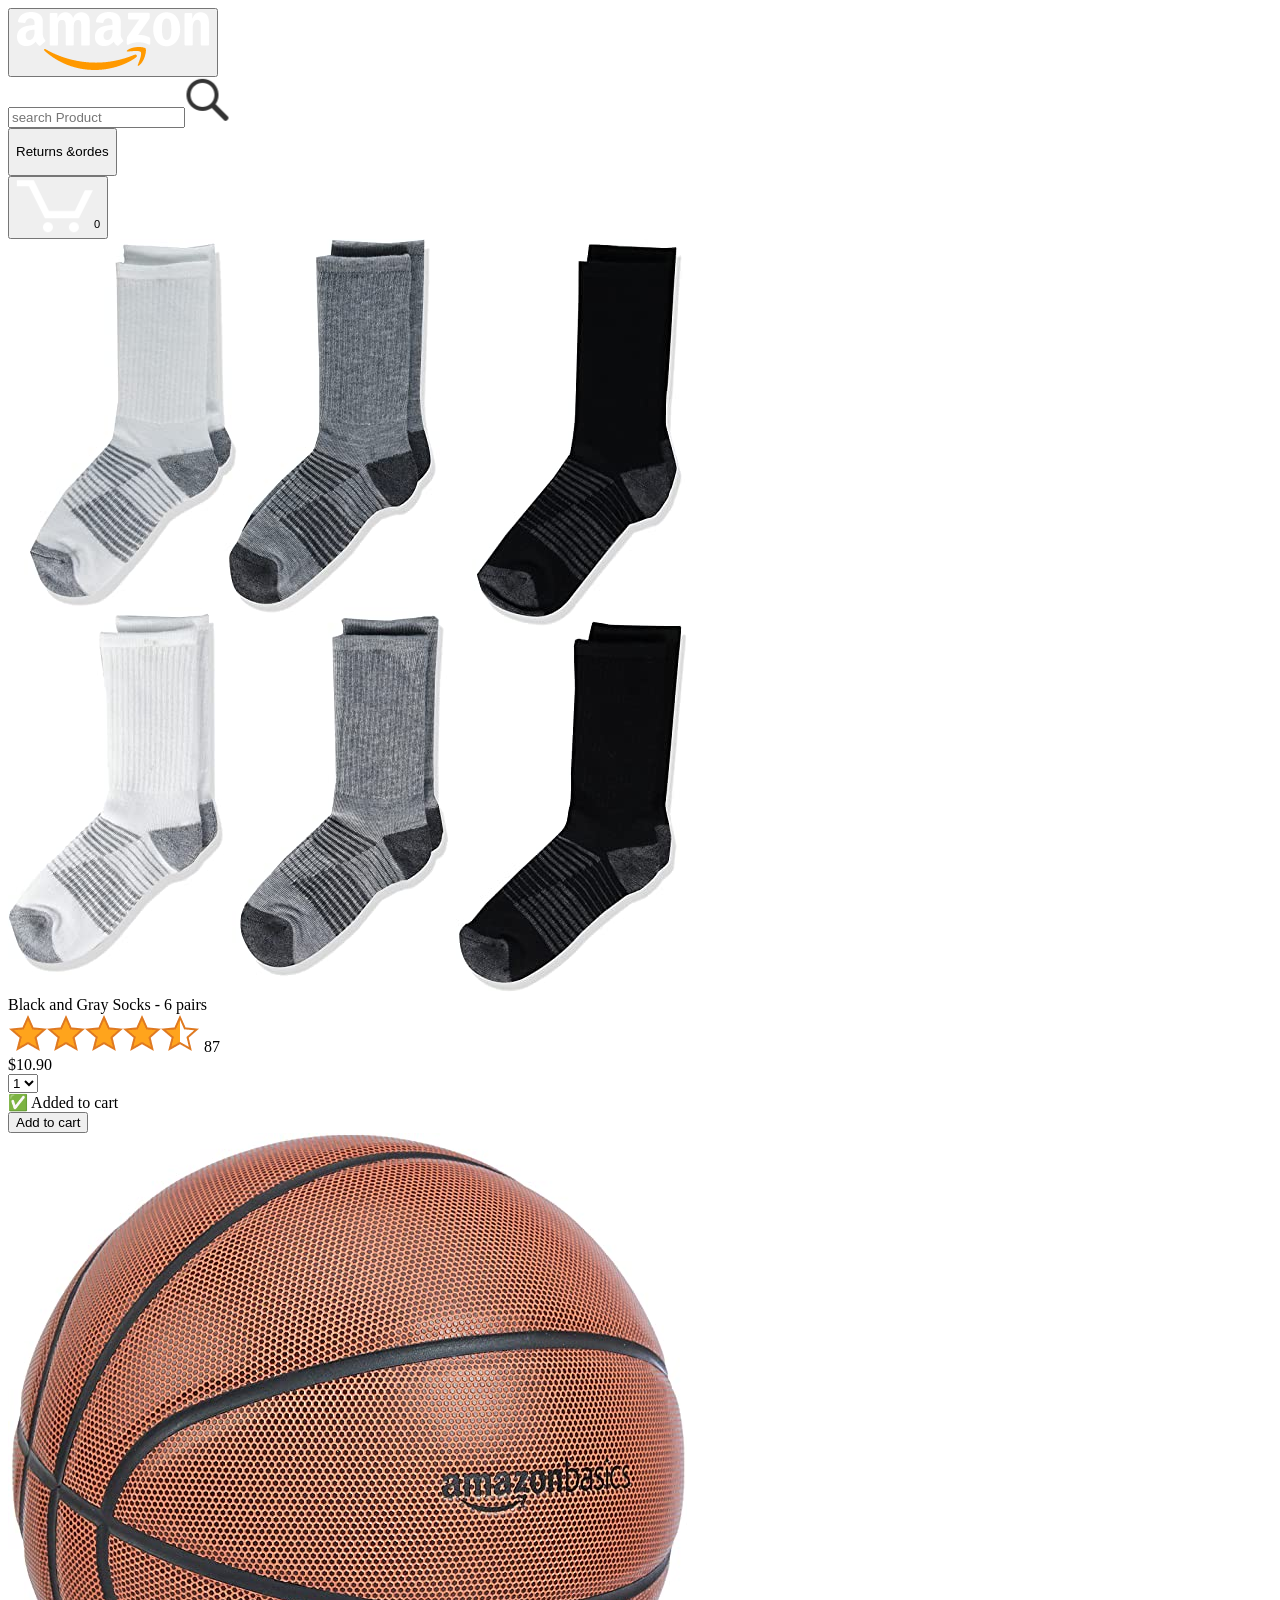
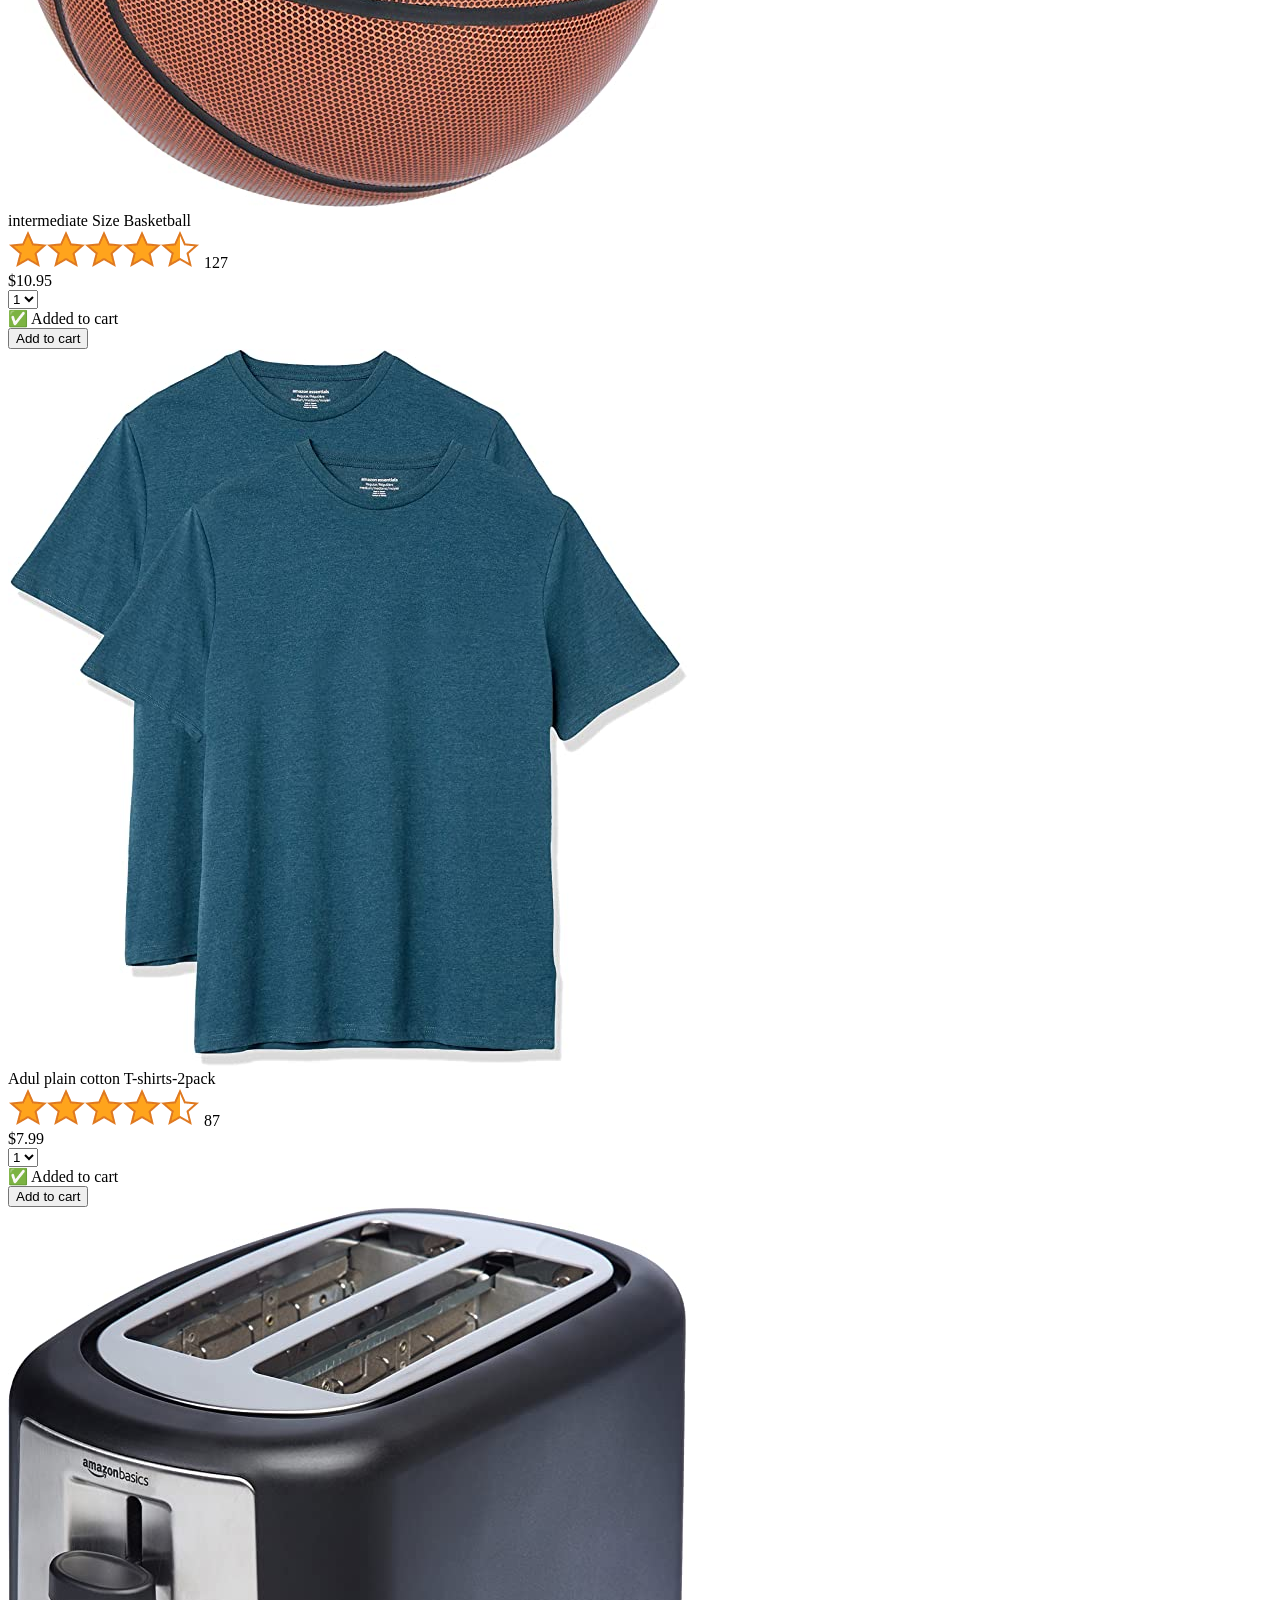
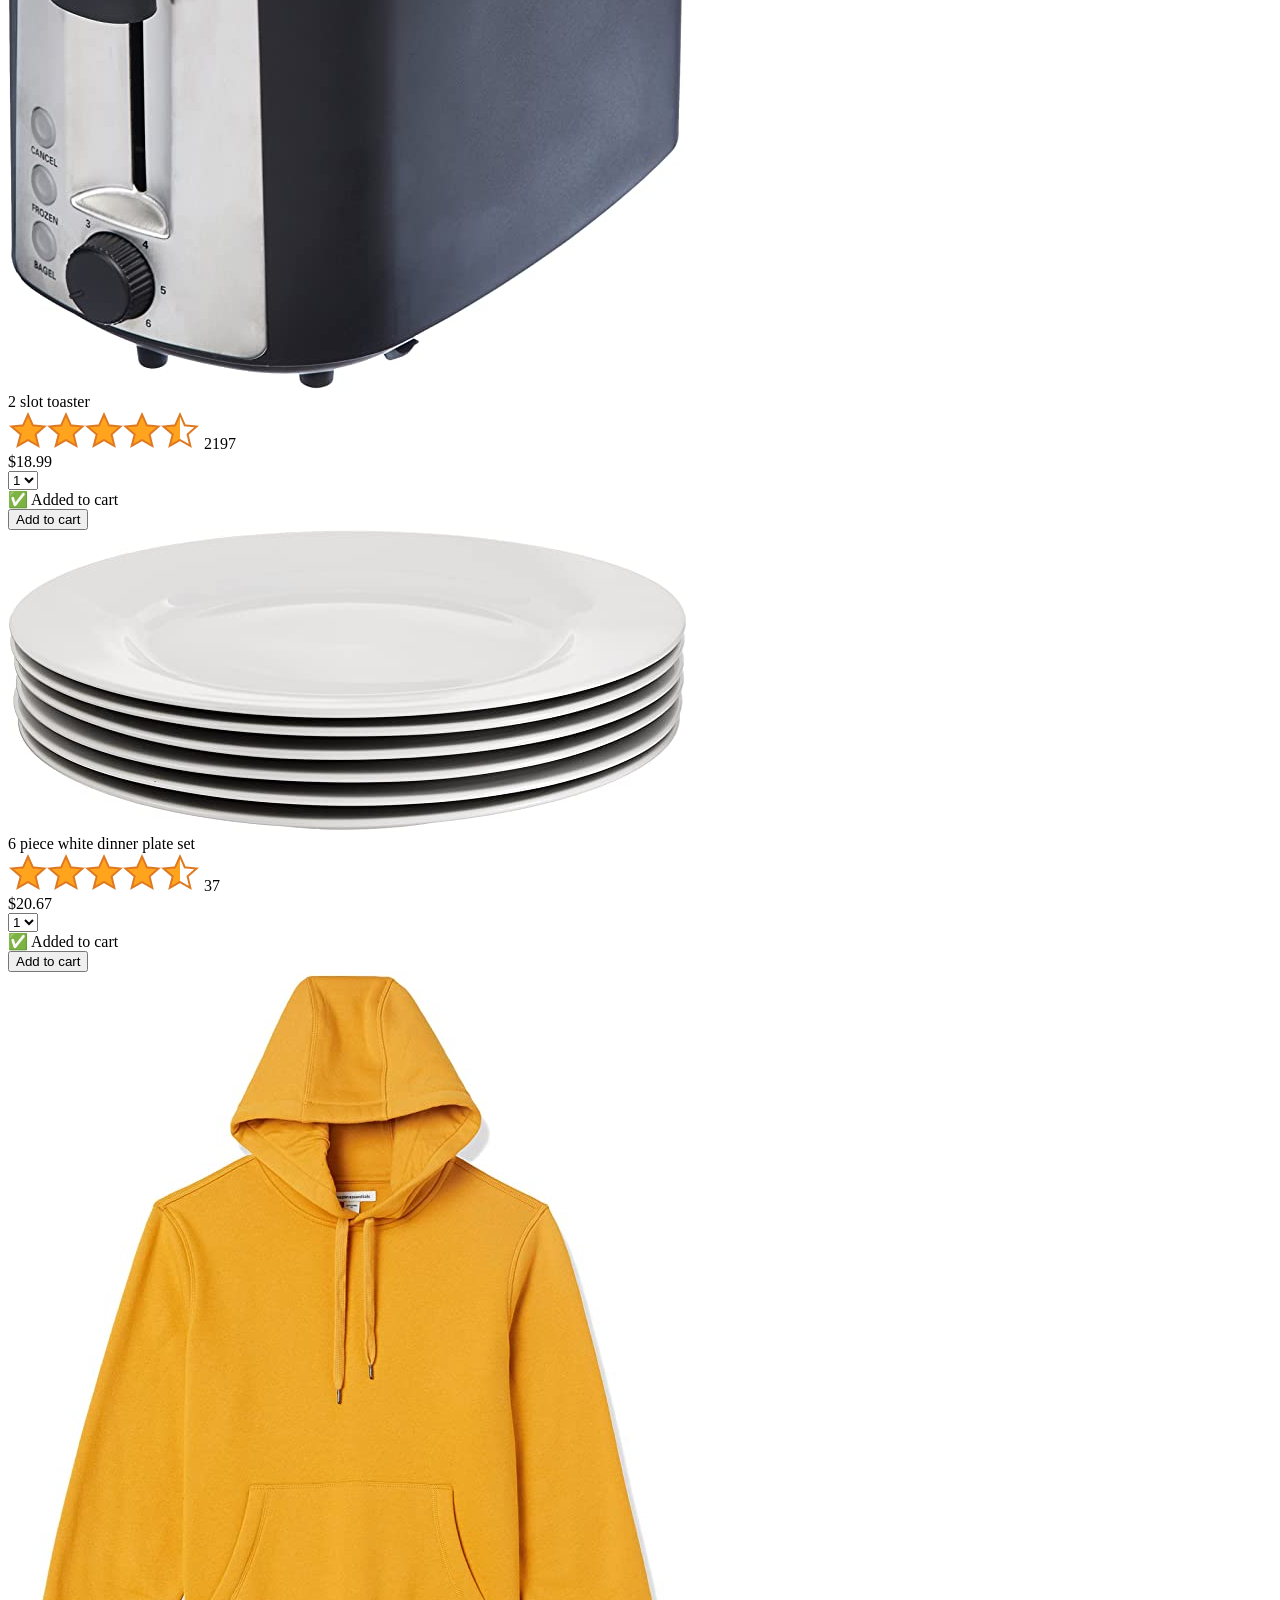
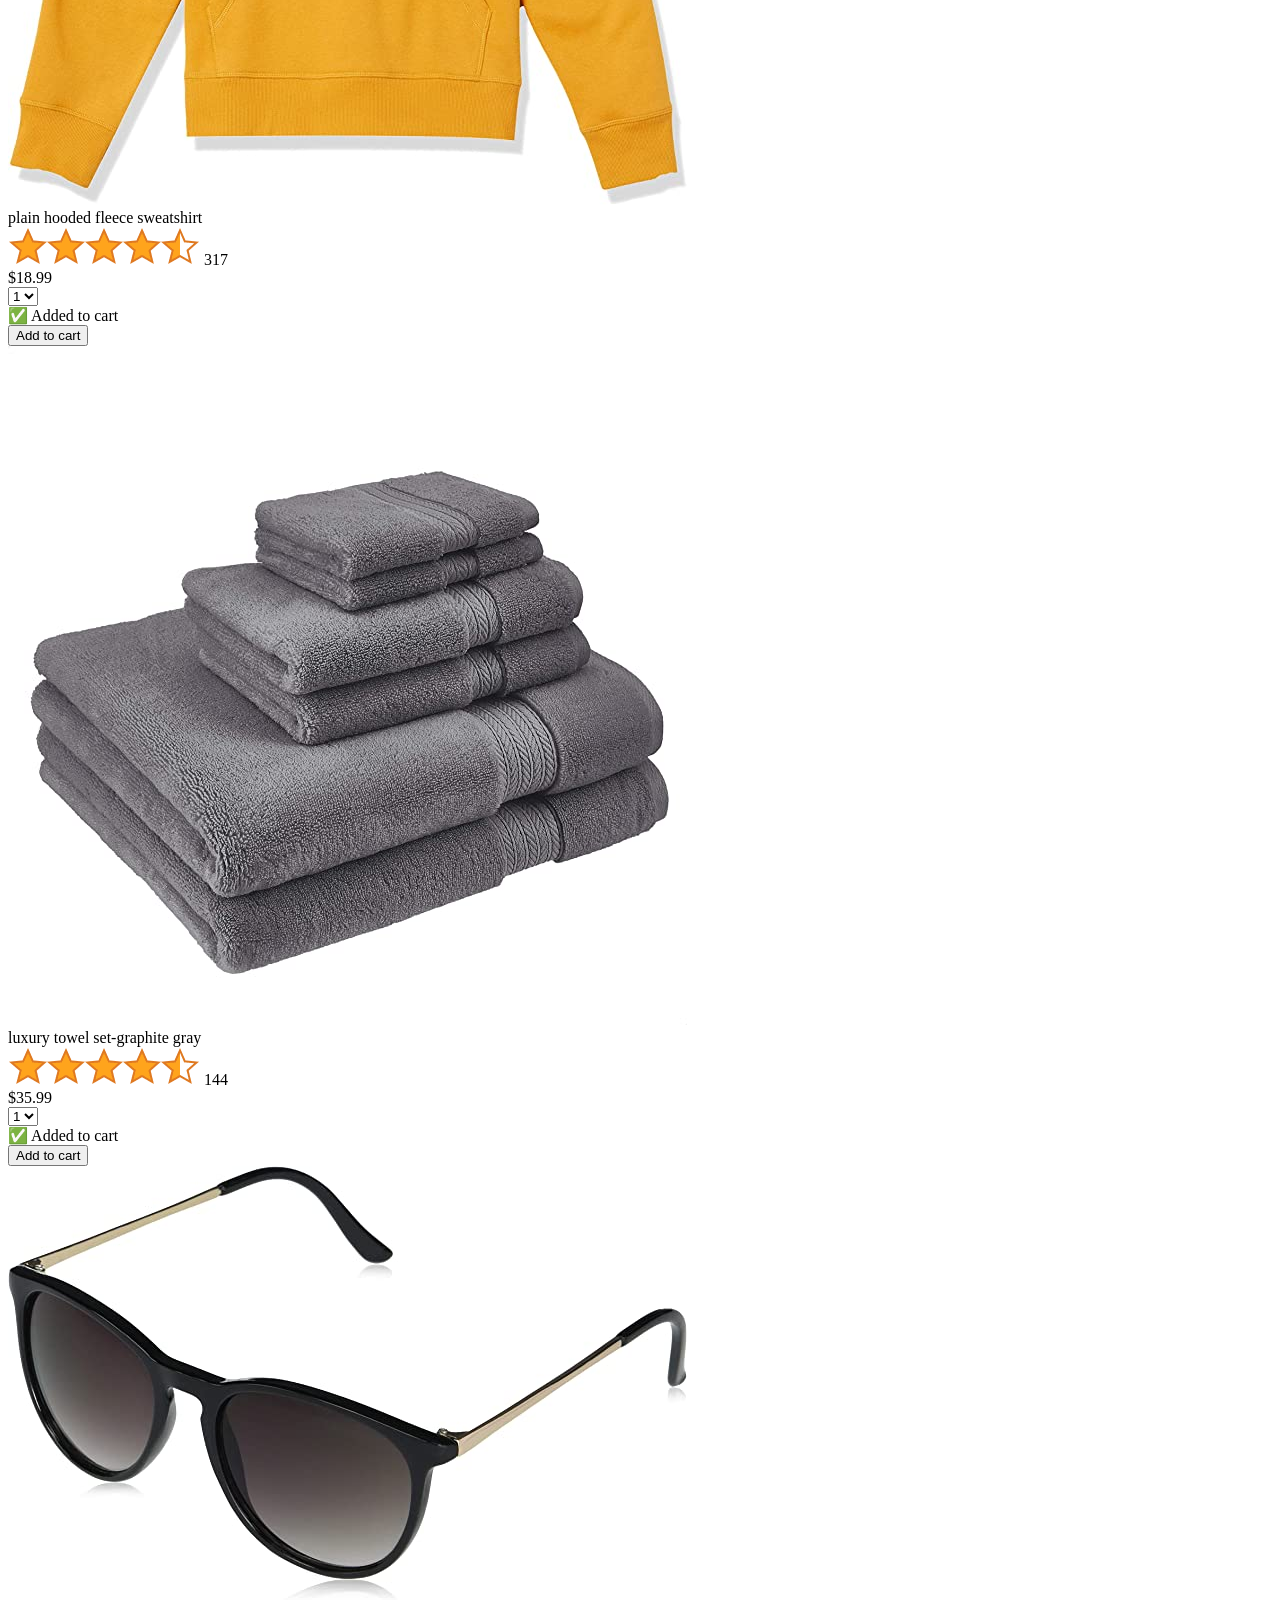
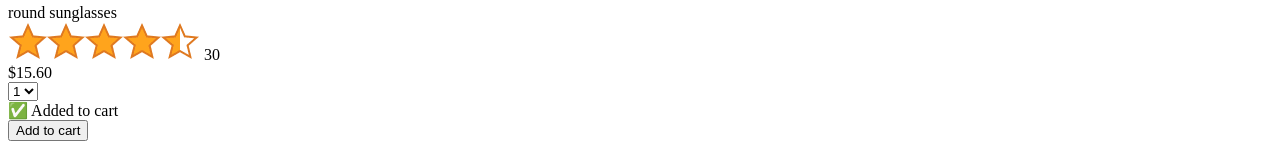
==== index.html @ d2766531 "Initial commit" ====
<!DOCTYPE html>
<html lang="en">
<head>
    <meta charset="UTF-8">
    <meta name="viewport" content="width=device-width, initial-scale=1.0">
    <title>Product Card</title>
    <link rel="stylesheet" href="styles/style.css">
</head>
<body>
    <header>
        <div class="headcontain">
          <div class="logo"><button><img src="logo.png" class="logo1"></button></div>
          <div class="input1"><input placeholder="search Product" class="ph"><img src="mfg.png" class="mfg1"></div>
        <div class="paragraph">
        <button><p class="p2">Returns
            &ordes
        </p></button>
        </div>
        <div class="cart"><button class="cart2"><img src="cart.png" class="cart1"><sup class="cartquantity2">0</sup></button></div>
       </div>
         </div>
    </header> 
     <div class="container">
       

    </div>
   <meta name="viewport" content="width=device-width, initial-scale=1.0">
    <script type="module"   src="script.js"></script>
</body>
</html>
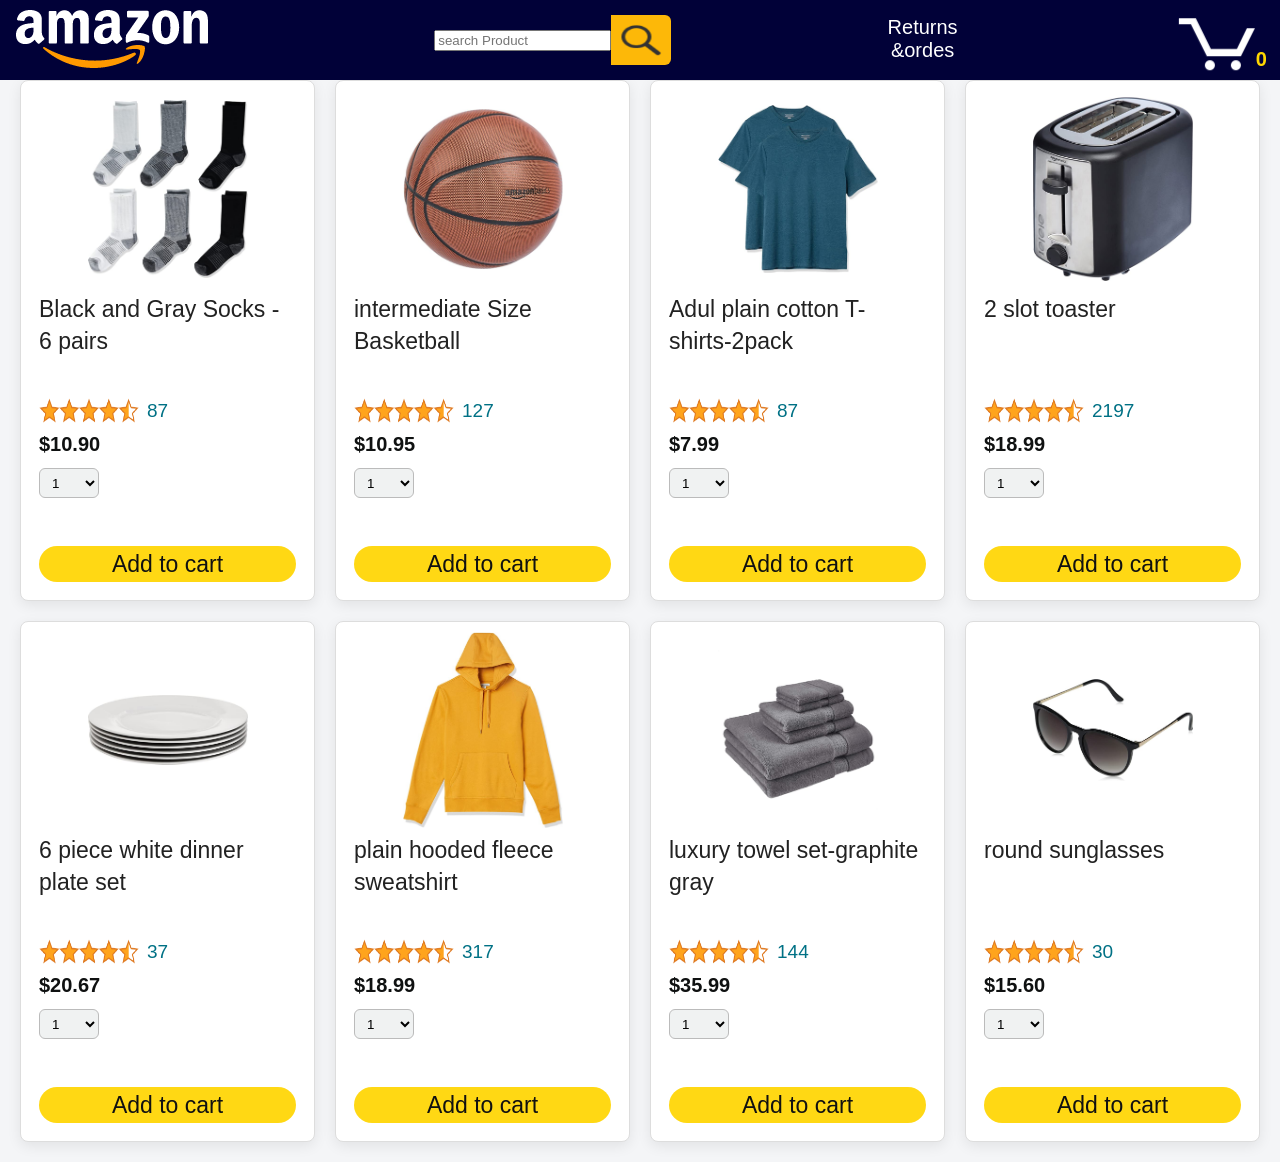
==== commit e2e233ea: "udate error" ====
--- a/index.html
+++ b/index.html
@@ -4,7 +4,7 @@
     <meta charset="UTF-8">
     <meta name="viewport" content="width=device-width, initial-scale=1.0">
     <title>Product Card</title>
-    <link rel="stylesheet" href="styles/style.css">
+    <link rel="stylesheet" href="style.css">
 </head>
 <body>
     <header>
--- a/style.css
+++ b/style.css
@@ -0,0 +1,209 @@
+* {
+  box-sizing: border-box;
+}
+
+body {
+  margin: 0;
+  min-height: 100vh;
+  font-family: Arial, sans-serif;
+  background-color: #f4f5f7;
+  color: #0f1111;
+}
+header {
+  position: fixed;
+  top: 0;
+  left: 0;
+  width: 100%;
+  z-index: 1000;
+}
+.headcontain{
+  height: 80px;
+  background-color: rgb(1, 1, 56);
+  display: flex;
+  justify-content: space-between;
+  align-items: center;
+}
+button{
+  background-color:rgb(1, 1, 56);
+  height: 60px;
+  width: auto;
+  color: white;
+  margin: 0;
+  border: none;
+  
+}
+.logo1{
+  height: auto;
+  width: auto;
+  
+ 
+  padding: 9px;
+}
+
+
+.box1 {
+  width: 310px;
+}
+.input1{
+  display: flex;
+  align-items: center;
+}
+.mfg1{
+  height: 50px;
+  width: 60px;
+  background-color: rgb(253, 184, 8);
+  padding: 9px;
+  border-top-right-radius: 6px;
+  border-bottom-right-radius: 6px;
+ 
+}
+.paragraph{
+  height: 50px;
+  width: 80px;
+  color: white;
+ }
+ .p2{
+  padding-bottom: 15px;
+  margin:0;
+  font-size: 20px;
+ }
+.cartquantity2{
+  color: gold;
+  font-weight: bold;
+  font-size: 20px;
+}
+.cart{
+  height: 50px;
+  width: auto;
+  padding-right: 7px;
+  
+}
+
+.container {
+  width: 100%;
+  display: grid;
+  grid-template-columns:repeat(auto-fit,minmax(250px,1fr));
+  gap: 20px;
+  justify-content: center;
+  align-items: start;
+  padding: 20px;
+  padding-top: 80px;
+}
+
+.box1 {
+  width: 100%;
+  min-height: 490px;
+  display: flex;
+  flex-direction: column;
+  padding: 18px;
+  border: 1px solid #ddd;
+  border-radius: 8px;
+  background-color: white;
+  box-shadow: 0 4px 14px rgba(0, 0, 0, 0.08);
+}
+
+.img {
+  width: 100%;
+  height: 180px;
+  display: flex;
+  justify-content: center;
+  align-items: center;
+  margin-bottom: 14px;
+}
+
+.image {
+  width: 160px;
+  height: auto;
+  display: block;
+}
+
+.para {
+  font-size: 23px;
+  line-height: 1.4;
+  color: #222;
+  min-height: 95px;
+  margin-bottom: 10px;
+}
+
+.rate {
+  display: flex;
+  align-items: center;
+  gap: 8px;
+  font-size: 19px;
+  color: #007185;
+  margin-bottom: 10px;
+}
+
+.image2 {
+  width: 100px;
+  height: 25px;
+}
+
+.price {
+  font-size: 20px;
+  font-weight: bold;
+  margin-bottom: 12px;
+}
+
+.option {
+  margin-bottom: 14px;
+}
+
+.number1 {
+  width: 60px;
+  height: 30px;
+  padding-left: 8px;
+  border: 1px solid #bbb;
+  border-radius: 6px;
+  background-color: #f0f2f2;
+}
+.added-message {
+  opacity: 0;
+  color: green;
+  font-size: 20px;
+  margin-bottom: 10px;
+}
+
+.added-message-show {
+  opacity: 1;
+}
+.btn1 {
+  width: 100%;
+  height: 36px;
+  border: none;
+  border-radius: 20px;
+  background-color: #ffd814;
+ 
+  color: #111;
+  font-size: 23px;
+  font-weight: 500;
+  cursor: pointer;
+}
+
+
+.btn1:hover {
+  background-color: #f7ca00;
+}
+
+.btn1:active {
+  transform: scale(0.98);
+}
+
+@media (max-width: 1100px) {
+  .container {
+    grid-template-columns: repeat(2, 310px);
+  }
+}
+
+@media (max-width: 560px) {
+  .container {
+    grid-template-columns: 310px;
+  }
+}
+.input1:hover{
+  border: 2px solid gold;
+  border-radius: 6px;
+}
+button:hover{
+  border: 2px solid white;
+}
